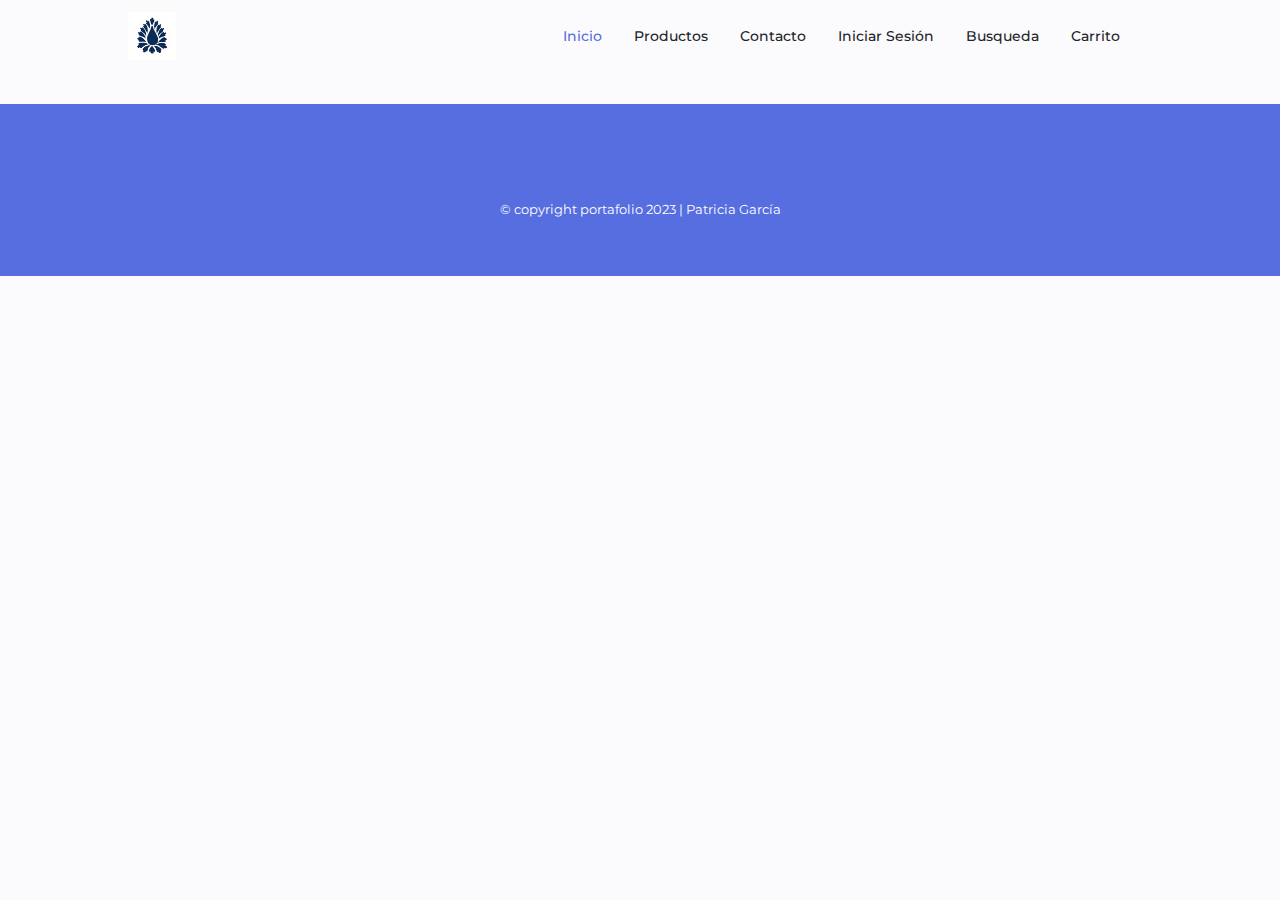
==== contacto.html @ 9fd1b2b0 "Realizando la sección de prodcutos" ====
<!DOCTYPE html>
<html lang="es">
<head>
    <meta charset="UTF-8">
    <meta http-equiv="X-UA-Compatible" content="IE=edge">
    <meta name="viewport" content="width=device-width, initial-scale=1.0">
    <link rel="icon" href="assets/img/logo.ico" type="image/icon">
    <title>Paperl y Cristal | Contacto</title>
    <link rel="stylesheet" href="https://unicons.iconscout.com/release/v4.0.8/css/line.css">
    <link href="https://fonts.googleapis.com/css2?family=Aladin&family=Montserrat:wght@400;600&display=swap" rel="stylesheet">
    <link rel="stylesheet" href="assets/css/normalize.css">

    <!--==================== CSS ====================-->
    <link rel="stylesheet" href="assets/css/styles.css">
    <link rel="stylesheet" href="assets/css/layout.css">
    <link rel="stylesheet" href="assets/css/nav.css">
    <link rel="stylesheet" href="assets/css/button.css">
    <link rel="stylesheet" href="assets/css/footer.css">
</head>
<body>

    <!--==================== HEADER ====================-->
    <header></header>
    <script src="assets/js/template/header.js"></script>
    
    <!--==================== MAIN ====================-->
    <main>

        <!--==================== productos ====================-->
    

    </main>

    <!--==================== FOOTER ====================-->
    <footer></footer>
    <script src="assets/js/template/footer.js"></script>

    <!--==================== MAIN JS ====================-->
    <script src="assets/js/main.js"></script>

    
    
</body>
</html>
---- assets/css/styles.css ----
:root {
    --header-height: 3rem;
    --line-height:1.5;

    /*========== Colors ==========*/
    /* Change favorite color */
    --hue-color: 230; /*Purple 250 - Green 142 - Blue 230 - Pink 340*/

    /* HSL color mode */
    --first-color: hsl(var(--hue-color), 69%, 61%);
    --first-color-second: hsl(var(--hue-color), 69%, 61%);
    --first-color-alt: hsl(var(--hue-color), 57%, 53%);
    --first-color-lighter: hsl(var(--hue-color), 92%, 85%);
    --title-color: hsl(var(--hue-color), 8%, 15%);
    --text-color: hsl(var(--hue-color), 8%, 45%);
    --text-color-light: hsl(var(--hue-color), 8%, 65%);
    --input-color: hsl(var(--hue-color), 70%, 96%);
    --body-color: hsl(var(--hue-color), 60%, 99%);
    --container-color: #fff;
    --scroll-bar-color: hsl(var(--hue-color), 12%, 90%);
    --scroll-thumb-color: hsl(var(--hue-color), 12%, 80%);
    --valido: #1ed12d;
    --invalido: #bb2929;

    /*========== Font and typography ==========*/
    --font-patron: 'Montserrat', sans-serif;
    --font-title: 'Merriweather', serif;

    /* .5rem = 8px, 1rem = 16px, 1.5rem = 24px ... */
    --big-font-size: 3rem;
    --medium-big-font-size: 2rem;
    --h1-font-size: 1.5rem;
    --h2-font-size: 1.25rem;
    --h3-font-size: 1.125rem;
    --normal-font-size: 1rem;
    --small-font-size: .813rem;
    --smaller-font-size: .75rem;

    /*========== Font weight ==========*/
    --font-medium: 500;
    --font-semi-bold: 600;

    /*========== Margenes Bottom ==========*/
    /* .25rem = 4px, .5rem = 8px, .75rem = 12px ... */
    --mb-0-25: .25rem;
    --mb-0-5: .5rem;
    --mb-0-75: .75rem;
    --mb-1: 1rem;
    --mb-1-5: 1.5rem;
    --mb-2: 2rem;
    --mb-2-5: 2.5rem;
    --mb-3: 3rem;

    /*========== Paddings ==========*/
    --pd-medium:2rem;
    --pd-normal:1rem;

    /*========== z index ==========*/
    --z-tooltip: 10;
    --z-fixed: 100;
    --z-modal: 1000;
}

@media screen and (min-width: 968px) {
  :root {
      --big-font-size: 3.5rem;
      --medium-big-font-size:3rem;
      --h1-font-size: 1.75rem;
      --h2-font-size: 1.5rem;
      --h3-font-size: 1.25rem;
      --normal-font-size: 1rem;
      --small-font-size: .875rem;
      --smaller-font-size: .813rem;
  }
}

/*========== Variables Dark theme ==========*/
body.dark-theme{
    /* HSL color mode */
    --first-color-second: hsl(var(--hue-color), 30%, 8%);
    --title-color: hsl(var(--hue-color), 8%, 95%);
    --text-color: hsl(var(--hue-color), 8%, 75%);
    --input-color: hsl(var(--hue-color), 29%, 16%);
    --body-color: hsl(var(--hue-color), 28%, 12%);
    --container-color: hsl(var(--hue-color), 29%, 16%);
    --scroll-bar-color: hsl(var(--hue-color), 12%, 48%);
    --scroll-thumb-color: hsl(var(--hue-color), 12%, 36%);
  }

/*==================== BASE ====================*/

* {
    box-sizing: border-box;
    padding: 0;
    margin: 0;
  }
  
  html {
    scroll-behavior: smooth;
  }
  
  body {
    margin: 0 0 var(--header-height) 0;
    font-family: var(--font-patron);
    font-size: var(--normal-font-size);
    background-color: var(--body-color);
    color: var(--text-color);
    line-height: var(--line-height);
  }

  /*main{
    min-height: calc(100vh - 210px);
  }*/
  
  h1, h2, h3, h4 {
    color: var(--title-color);
    font-weight: var(--font-semi-bold);
  }
  
  ul {
    list-style: none;
  }
  
  a {
    text-decoration: none;
  }
  
  img {
    max-width: 100%;
    height: auto;
  }
  
    /*==================== REUSABLE CSS CLASSES ====================*/
.section {
    padding: 1.5rem;
  }
  
.section__title {
  font-family: var(--font-title);
  font-size: var(--h1-font-size);
  color: var(--title-color);
  text-align: center;
  margin-bottom: var(--mb-3);
}

@media screen and (min-width: 568px) {
  .section {
    padding: 2rem 0 4rem;
  }
}

@media screen and (min-width: 768px){
  body{
    margin: 0;
    margin-top: calc(var(--header-height) + 1.5rem);
  }

  .section{
    padding: 6rem 0 2rem;
  }
}
---- assets/css/layout.css ----
/*==================== LAYOUT ====================*/
.container {
    width: 90%;
    max-width: 1024px;
    margin: 0 auto;
  }
  
  .grid {
    display: grid;
    gap: 1.5rem;
  }

  .header {
    width: 100%;
    position: fixed;
    bottom: 0;
    left: 0;
    z-index: var(--z-fixed);
    background-color: var(--body-color);
  }

  @media screen and (min-width: 768px){
    .header{
      top: 0;
      bottom: initial;
      padding: 0 1rem;
    }
  }
---- assets/css/nav.css ----
/*==================== NAV ====================*/
  .nav{
    /*max-width: 968px;*/
    height: var(--header-height);
    display: flex;
    justify-content: space-between;
    align-items: center;
  }
  
  .nav__toggle{
    color: var(--title-color);
    font-weight: var(--font-medium);
  }
  
  .nav__toggle:hover{
    color: var(--first-color);
  }
  
  .nav__toggle{
    font-size: 1.1rem;
    cursor: pointer;
  }

  @media screen and (max-width: 767px){
    .nav__menu{
      position: fixed;
      bottom: -100%;
      left: 0;
      width: 100%;
      background-color: var(--body-color);
      padding: 2rem 1.5rem 4rem;
      box-shadow: 0 -1px 4px rgba(0, 0, 0, 0.15);
      border-radius: 1.5rem 1.5rem 0 0;
      -webkit-border-radius: 1.5rem 1.5rem 0 0;
      -moz-border-radius: 1.5rem 1.5rem 0 0;
      -ms-border-radius: 1.5rem 1.5rem 0 0;
      -o-border-radius: 1.5rem 1.5rem 0 0;
      transition: 0.3s;
      -webkit-transition: 0.3s;
      -moz-transition: 0.3s;
      -ms-transition: 0.3s;
      -o-transition: 0.3s;
    }
  }
    
  .nav__list{
    grid-template-columns: repeat(3, 1fr);
  }

  .nav__logo{
    width: 3rem;
  }
  
  .nav__link{
    display: flex;
    flex-direction: column;
    align-items: center;
    font-size: var(--small-font-size);
    color: var(--title-color);
    font-weight: var(--font-medium);
  }
  
  .nav__link:hover{
    color: var(--first-color)
  }
  
  .nav__icon{
    font-size: 1.2rem;
  }
  
  .nav__close{
    position: absolute;
    right: 1.3rem;
    bottom: 0.5rem;
    font-size: 1.5rem;
    cursor: pointer;
    color:  var(--first-color);
  }
  
  .nav__close:hover{
    color: var(--first-color-alt);
  }

  /* show menu */
  .show-menu{ 
    bottom: 0;
  }
  
  /* Active link */
  .active-link{
    color: var(--first-color);
  }
  
  /* Change background header */
  .scroll-header{
    box-shadow: 0 -1px 4px rgba(0,0,0,0.15);
  }

  /*========== Button Dark/Light ==========*/
.nav__btns{
    display: flex;
    align-items: center;
  }
  
.change-theme{
  font-size: 1.25rem;
  color: var(--title-color);
  margin-right: var(--mb-1);
  cursor: pointer;
}
  
.change-theme:hover{
  color: var(--first-color);
}

  @media screen and (max-width: 320px) {
    .nav__list{
        grid-template-columns: repeat(2, 1fr);
      }
  }

  @media screen and (min-width: 768px){
    .nav{
      height: calc(var(--header-height) + 1.5rem);
      column-gap: 1rem;
    }
  
    .nav__icon,
    .nav__close,
    .nav__toggle{
      display: none;
    }
  
    .nav__list{
      display: flex;
      column-gap: 2rem;
    }
    .nav__menu{
      margin-left: auto;
    }  
  }
---- assets/css/button.css ----
/*==================== BUTTONS ====================*/
.button{
    display: inline-block;
    background-color: var(--first-color);
    color: #fff;
    padding: 1rem;
    border: none;
    border-radius: 0.5rem;
    -webkit-border-radius: 0.5rem;
    -moz-border-radius: 0.5rem;
    -ms-border-radius: 0.5rem;
    -o-border-radius: 0.5rem;
    font-weight: var(--font-medium);
  }
  
  .button:hover{
    background-color: var(--first-color-alt);
  }
  
  .button__icon{
    font-size: 1.25rem;
    margin-left: var(--mb-0-5);
    transition: 0.3s ease-in-out;
    -webkit-transition: 0.3s ease-in-out;
    -moz-transition: 0.3s ease-in-out;
    -ms-transition: 0.3s ease-in-out;
    -o-transition: 0.3s ease-in-out;
  }
  
  .button--white{
    background-color: #fff;
    color: var(--first-color);
  }
  
  .button--white:hover{
    background-color: #fff;
    transform: scale(0.98);
    -webkit-transform: scale(0.98);
    -moz-transform: scale(0.98);
    -ms-transform: scale(0.98);
    -o-transform: scale(0.98);
  }
  
  .button--flex{
    display: inline-flex;
    align-items: center;
    justify-content: center;
    flex-wrap: wrap;
  }
  
  .button--small{
    padding: 0.75rem 1rem;
  }
  
  .button--link{
    padding: 0;
    background-color: transparent;
    color: var(--first-color);
  }
  
  .button--link:hover{
    background-color: transparent;
    color: var(--first-color-alt);
  }
---- assets/css/footer.css ----
/*==================== FOOTER ====================*/
.footer{
    padding-top: 2rem;
  }
  
  .footer__bg{
    background-color: var(--first-color-second);
    padding: 2rem 0 3rem;
  }
  
  .footer__copy{
    font-size: var(--smaller-font-size);
    text-align: center;
    color: #fff;
    margin-top: var(--mb-3);
  }

  @media screen and (min-width: 768px) {
    .footer__bg{
      padding: 3rem 0 3.5rem;
    }
    
  }
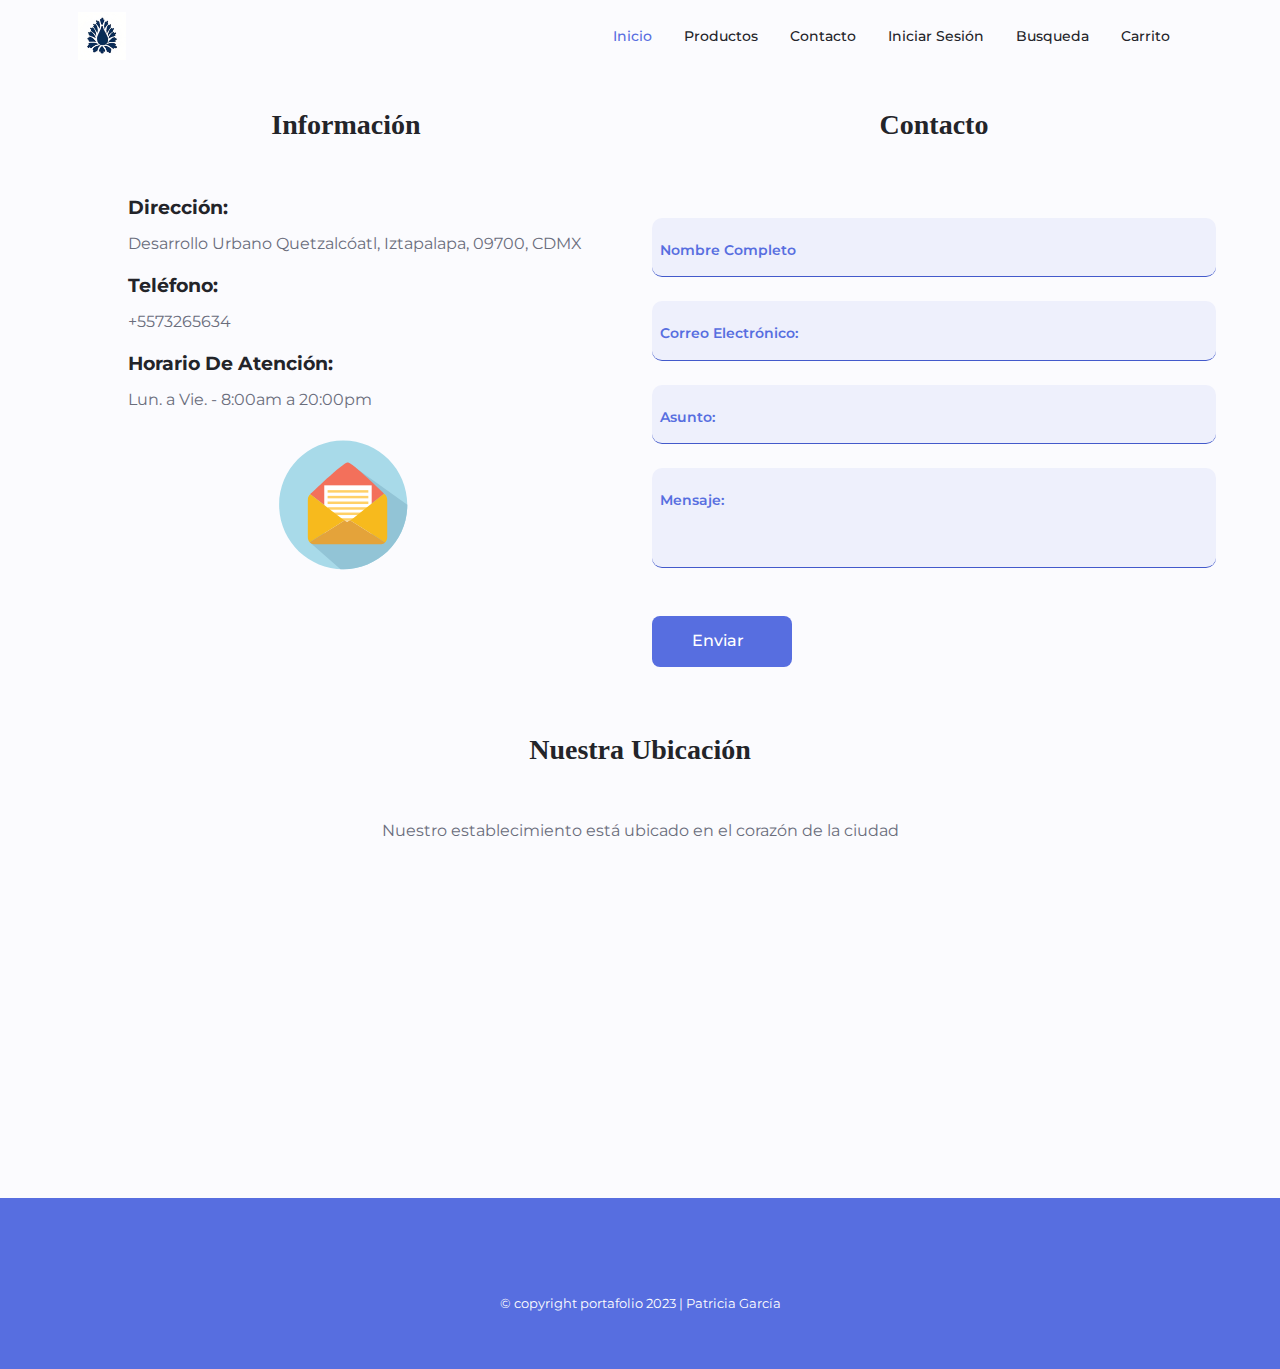
==== commit 0bd50cab: "Creando la estructura y estilo de la sección de contacto" ====
--- a/contacto.html
+++ b/contacto.html
@@ -14,6 +14,9 @@
     <link rel="stylesheet" href="assets/css/styles.css">
     <link rel="stylesheet" href="assets/css/layout.css">
     <link rel="stylesheet" href="assets/css/nav.css">
+    <link rel="stylesheet" href="assets/css/contacto-y-mapa.css">
+    <link rel="stylesheet" href="assets/css/informacion.css">
+    <link rel="stylesheet" href="assets/css/formulario.css">
     <link rel="stylesheet" href="assets/css/button.css">
     <link rel="stylesheet" href="assets/css/footer.css">
 </head>
@@ -26,7 +29,114 @@
     <!--==================== MAIN ====================-->
     <main>
 
-        <!--==================== productos ====================-->
+        <!--==================== CONTACTO ====================-->
+
+        <section class="contact section" id="contact">
+
+            <div class="contact__container container grid">
+                <div class="informacion">
+                    <h2  class="section__title">Información</h2>
+                    <div class="informacion-ctn">
+                        <div class="conten">
+                            <div class="icon">
+                                <i class="uil uil-map-marker icon-contacto"></i>
+                            </div>
+                            <div class="info-icon">
+                                <h3>dirección</h3>
+                                <p>Desarrollo Urbano Quetzalcóatl, Iztapalapa, 09700, CDMX</p>
+                            </div>
+                        </div>
+        
+                        <div class="conten">
+                            <div class="icon">
+                                <i class="uil uil-phone-alt icon-contacto"></i>
+                            </div>
+                            <div class="info-icon">
+                                <h3>teléfono</h3>
+                                <p>+5573265634</p>
+                            </div>
+                        </div>
+        
+                        <div class="conten">
+                            <div class="icon">
+                                <i class="uil uil-clock icon-contacto"></i>
+                            </div>
+                            <div class="info-icon">
+                                <h3>horario de atención</h3>
+                                <p>Lun. a Vie. - 8:00am a 20:00pm</p>
+                            </div>
+                        </div>
+
+                    </div>
+                    <img src="assets/svg/contacto.svg" alt="imagen de sobre" class="contact__img">
+                </div>
+
+                <form action="https://formsubmit.co/75dfb2d9fd093b82f85cb0cdede6fc29" method="POST" class="formulario grid" id="formulario">
+                    <h2  class="section__title">Contacto</h2>
+                    <fieldset class="fieldset">
+
+                        <div class="formulario__grupo" id="grupo__usuario">
+                            <div class="formulario__grupo-input">
+                                <input type="text" id="nombre" name="nombre" class="formulario__input" placeholder="Nombre Completo:" required data-tipo="nombreCompleto">
+                                <label class="formulario__label" for="nombre">Nombre Completo</label>
+                                <i class="formulario__validacion-estado uil uil-times-circle"></i>
+                                <span class="formulario__input-error">El campo no puede estar vacío</span>
+                            </div>
+                        </div>
+
+                        <div class="formulario__grupo" id="grupo__email">
+                            <div class="formulario__grupo-input">
+                                <input type="email" id="email" name="email" class="formulario__input" required placeholder="Correo Electrónico:" data-tipo="email">
+                                <label class="formulario__label" for="email">Correo Electrónico:</label>
+                                <i class="formulario__validacion-estado uil uil-times-circle"></i>
+                                <span class="formulario__input-error">Ingrese algun correo</span>
+                            </div>
+                        </div>
+
+                        <div class="formulario__grupo" id="grupo__asunto">
+                            <div class="formulario__grupo-input">
+                                <input type="text" id="asunto" name="asunto" class="formulario__input" placeholder="Asunto:" required data-tipo="asunto">
+                                <label class="formulario__label" for="asunto">Asunto:</label>
+                                <i class="formulario__validacion-estado uil uil-times-circle"></i>
+                                <span class="formulario__input-error">El campo no puede estar vacío</span>
+                            </div>
+                        </div>
+
+                        <div class="formulario__grupo" id="grupo__mensaje">
+                            <div class="formulario__grupo-input">
+                                <textarea id="mensaje" name="mensaje" cols="70" rows="10" class="formulario__input textarea" placeholder="Mensaje:" required data-tipo="mensaje"></textarea>
+                                <label class="formulario__label" for="mensaje">Mensaje:</label>
+                                <i class="formulario__validacion-estado uil uil-times-circle"></i>
+                                <span class="formulario__input-error">El campo no puede estar vacío</span>
+                            </div>
+                            
+                        </div>
+
+                    </fieldset>
+
+                    <button type="submit" class="button button--flex enviar">
+                        Enviar
+                        <i class="uil uil-message button__icon"></i>
+                    </button>
+
+                    <input type="hidden" name="_next" value="https://patricia-garcia.vercel.app/thanks.html">
+                    <input type="hidden" name="_template" value="table">
+                    
+                </form>
+            </div>
+        </section>
+
+        <!--==================== MAPA ====================-->
+        <section class="mapa">
+
+            <h3 class="section__title">Nuestra Ubicación</h3>
+            <p class="mapa__descripcion">Nuestro establecimiento está ubicado en el corazón de la ciudad</p>
+
+           <div class="mapa-contenido">
+            <iframe src="https://www.google.com/maps/embed?pb=!1m18!1m12!1m3!1d3764.9488013551077!2d-99.04613378917405!3d19.328027843936717!2m3!1f0!2f0!3f0!3m2!1i1024!2i768!4f13.1!3m3!1m2!1s0x85ce038f1c4e8fe7%3A0xef627acb657c78f6!2sCablebus%20Quetzalc%C3%B3atl!5e0!3m2!1ses-419!2sbr!4v1679517075923!5m2!1ses-419!2sbr" width="100%" height="300" style="border:0;" allowfullscreen="" loading="lazy" referrerpolicy="no-referrer-when-downgrade"></iframe>
+           </div>
+
+        </section>
     
 
     </main>
--- a/assets/css/layout.css
+++ b/assets/css/layout.css
@@ -1,7 +1,7 @@
 /*==================== LAYOUT ====================*/
 .container {
     width: 90%;
-    max-width: 1024px;
+    max-width: 1200px;
     margin: 0 auto;
   }
   
--- a/assets/css/contacto-y-mapa.css
+++ b/assets/css/contacto-y-mapa.css
@@ -0,0 +1,24 @@
+.contact{
+    padding: 2rem 0;
+}
+
+.contact__container{
+    grid-template-columns: repeat(1, 1fr);
+    row-gap: 3rem;
+}
+
+.mapa{
+    padding: 30px 0 0;
+}
+
+@media screen and (min-width: 768px) {
+    .contact__container{
+        grid-template-columns: repeat(2, 1fr);
+    }
+}
+
+/*@media screen and (max-width: 320px) {
+    .contact, .mapa{
+        padding: 2rem 1rem;
+    }
+}*/--- a/assets/css/informacion.css
+++ b/assets/css/informacion.css
@@ -0,0 +1,76 @@
+.informacion-ctn{
+    display: flex;
+    flex-direction: column;
+    justify-content: center;
+    align-items:center;
+    gap: 1rem
+}
+
+.conten{
+    display: flex;
+    flex-direction: column;
+    gap: 1rem;
+}
+
+.icon{
+    width: 32px;
+    margin: 0 auto;
+}
+
+.icon-contacto{
+    font-size: 2rem;
+    color: var(--first-color);
+
+}
+
+.informacion div > h3{
+    text-transform: capitalize;
+    font-weight: bold;
+    margin-bottom: 10px;
+    margin-top: 0;
+    text-align: center;
+}
+
+.informacion div > h3::after{
+    content:":"
+}
+
+.informacion div > p{
+    margin-top: 0;
+    word-break: break-all;
+}
+
+.contact__img{
+    display: none;
+}
+
+.mapa__descripcion{
+    text-align: center;
+    margin-bottom: var(--mb-1);
+}
+
+@media screen and (min-width: 320px) {
+    .informacion-ctn{
+        align-items:flex-start;
+    }
+    .conten{
+        flex-direction: row;
+        align-items: center;
+    }
+
+    .icon{
+        margin-right: 1rem;
+    }
+
+    .informacion div > h3{
+        text-align: left;
+    }
+}
+
+@media screen and (min-width: 768px) {
+    .contact__img{
+        display: block;
+        width: 150px;
+        margin: 1.5rem auto 0;
+    }
+}
--- a/assets/css/formulario.css
+++ b/assets/css/formulario.css
@@ -0,0 +1,142 @@
+.fieldset{
+    border: none;
+    padding: 0;
+}
+
+  .formulario__grupo-input{
+    display: flex;
+    flex-direction: column;
+    justify-content: flex-end;
+    box-sizing: border-box;
+    margin-bottom: 1.5rem;
+    position: relative;
+    font-weight: 300;
+}
+
+.formulario__label{
+  position: absolute;
+  top: 1.375rem;
+  left: 0.5rem;
+  font-size: var(--small-font-size); /*1rem*/
+  color: var(--first-color);
+  font-weight: var(--font-semi-bold);
+  cursor: pointer;
+}
+
+.formulario__input{
+    box-sizing: border-box;
+    padding: 2rem 2rem 0.5rem 0.5rem;
+    min-height: 3.25rem;
+    width: 100%;
+    background-color: var(--input-color);
+    color: var(--text-color);
+    font-family: var(--font-patron);
+    font-size: var(--normal-font-size);
+    outline: none;
+    border: none;
+    border-bottom: 1px solid var(--first-color-alt);
+    border-radius: 10px;
+        -webkit-border-radius: 10px;
+        -moz-border-radius: 10px;
+        -ms-border-radius: 10px;
+        -o-border-radius: 10px;
+    cursor: pointer;
+    transition: 0.2s all ease-in;
+        -webkit-transition: 0.2s all ease-in;
+        -moz-transition: 0.2s all ease-in;
+        -ms-transition: 0.2s all ease-in;
+        -o-transition: 0.2s all ease-in;
+}
+
+.textarea{
+    resize: none;
+    overflow: hidden;
+    height: 100px;
+    padding-top: 2rem;
+    padding-bottom: 1rem;
+    display: block;
+}
+
+.formulario__input::placeholder{
+    visibility: hidden;
+    color: transparent;
+}
+
+.formulario__input:focus{
+    outline: none;
+    border: 2px solid var(--activo);
+    box-shadow: 3px 0px 30px var(--sombra);
+}
+
+.formulario__input:not(:placeholder-shown) + .formulario__label,
+.formulario__input:focus + .formulario__label {
+  font-size: 0.875rem;
+  top: 0.25rem;
+  transition: all 0.25s;
+}
+
+.formulario__validacion-estado{
+    position: absolute;
+    right: 10px;
+    bottom: 15px;
+    font-size: 1rem;
+    opacity: 0;
+    /*z-index: 100;*/
+}
+
+.formulario__input-error{
+    font-size: 12px;
+    margin-bottom: 1rem;
+    display: none;
+}
+
+.enviar{
+    width: 140px;
+    justify-content: center;
+    cursor: pointer;
+    transition: 0.5s all ease-in-out;
+        -webkit-transition: 0.5s all ease-in-out;
+        -moz-transition: 0.5s all ease-in-out;
+        -ms-transition: 0.5s all ease-in-out;
+        -o-transition: 0.5s all ease-in-out;
+}
+
+.enviar:disabled{
+    background: #acacac;
+    color: #170101;
+    opacity: 0.6;
+    transition: all 150ms;
+    cursor: none;
+}
+
+/*Estios de validaciones*/
+.formulario__grupo-correcto .formulario__validacion-estado{
+    color: var(--valido);
+    opacity: 1;
+}
+
+.formulario__grupo-correcto .formulario__input{
+    border: 2px solid var(--valido);
+}
+
+.formulario__grupo-incorrecto{
+    margin-bottom: 0.5rem;
+}
+
+.formulario__grupo-incorrecto .formulario__validacion-estado{
+    color: var(--invalido);
+    opacity: 1;
+    bottom: 50px;
+}
+
+.formulario__grupo-incorrecto .formulario__label{
+    color: var(--invalido);
+}
+
+.formulario__grupo-incorrecto .formulario__input{
+    border: 2px solid var(--invalido);
+}
+
+.formulario__grupo-incorrecto .formulario__input-error{
+    display: block;
+}
--- a/assets/css/button.css
+++ b/assets/css/button.css
@@ -25,6 +25,10 @@
     -moz-transition: 0.3s ease-in-out;
     -ms-transition: 0.3s ease-in-out;
     -o-transition: 0.3s ease-in-out;
+  }
+
+  .button__icon:hover{
+    font-size: 1.40rem;
   }
   
   .button--white{
@@ -56,6 +60,7 @@
     padding: 0;
     background-color: transparent;
     color: var(--first-color);
+    cursor: pointer;
   }
   
   .button--link:hover{
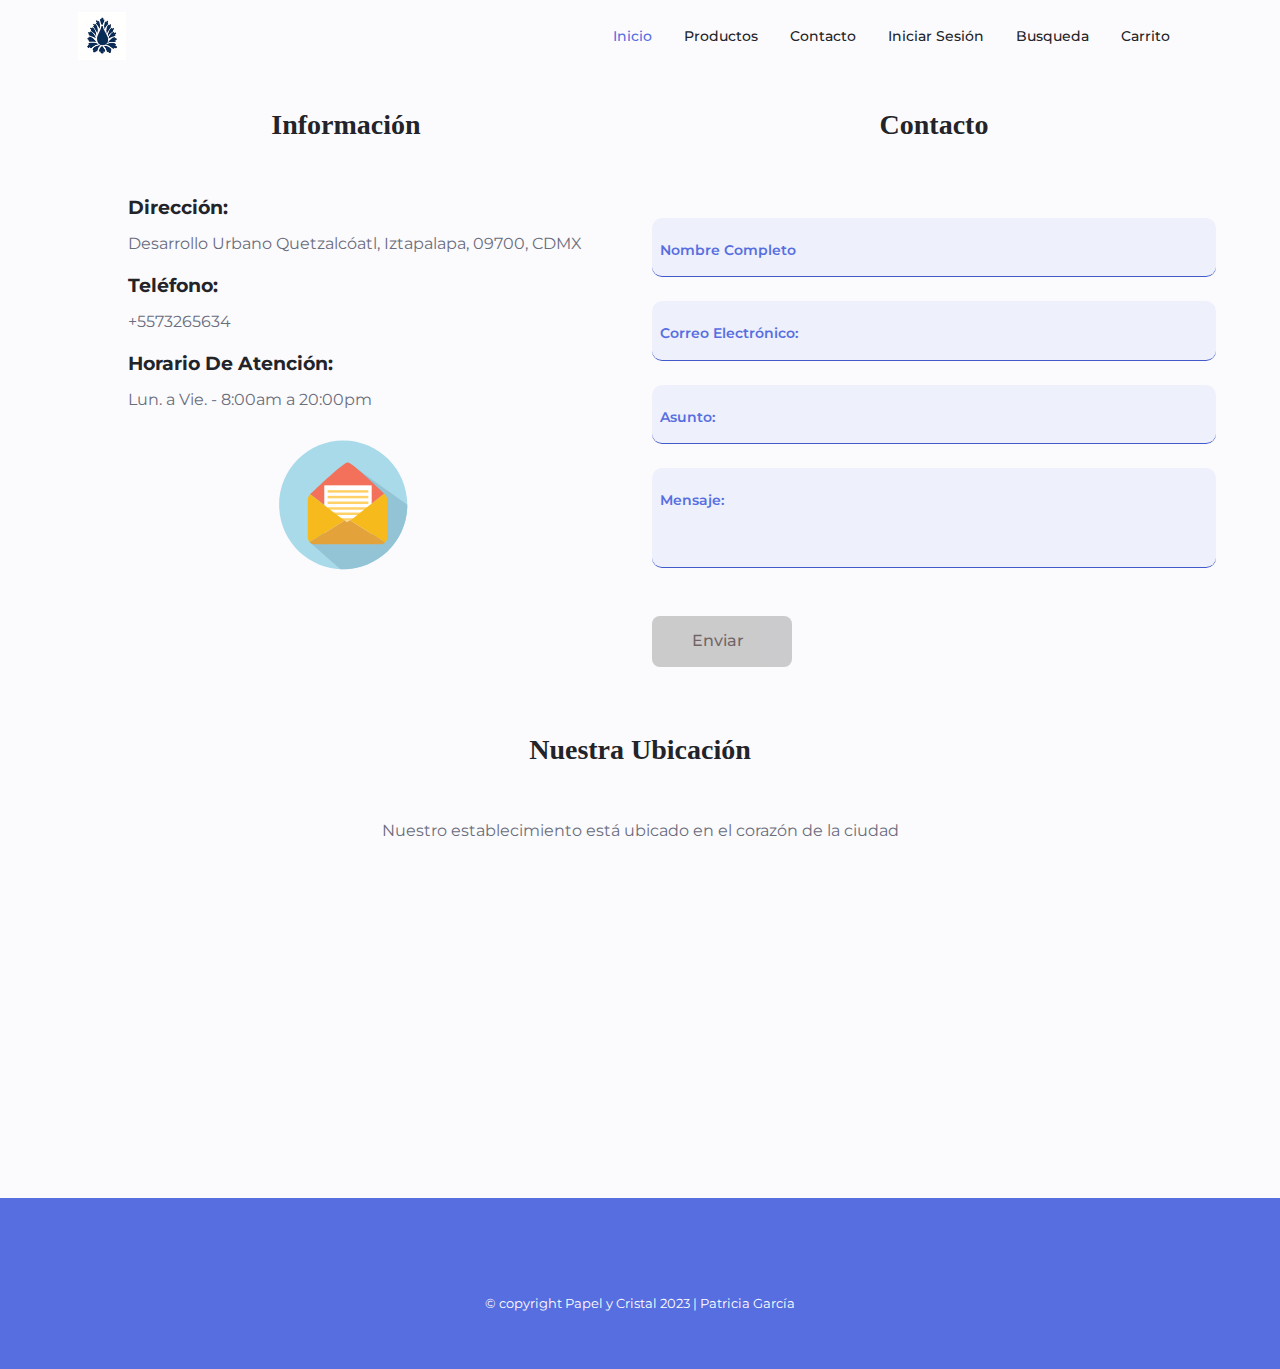
==== commit 004d7bea: "Actualizacion" ====
--- a/contacto.html
+++ b/contacto.html
@@ -19,6 +19,7 @@
     <link rel="stylesheet" href="assets/css/formulario.css">
     <link rel="stylesheet" href="assets/css/button.css">
     <link rel="stylesheet" href="assets/css/footer.css">
+    <link rel="stylesheet" href="assets/css/scrollup.css">
 </head>
 <body>
 
@@ -145,8 +146,13 @@
     <footer></footer>
     <script src="assets/js/template/footer.js"></script>
 
+    <!--==================== SCROLL TOP ====================-->
+    <a id="scroll-up"></a>
+    <script src="assets/js/template/scrollTop.js"></script>
+
     <!--==================== MAIN JS ====================-->
     <script src="assets/js/main.js"></script>
+    <script type="module" src="assets/js/formulario.js"></script>
 
     
     
--- a/assets/css/formulario.css
+++ b/assets/css/formulario.css
@@ -55,6 +55,7 @@
     padding-top: 2rem;
     padding-bottom: 1rem;
     display: block;
+    line-height: 1.5;
 }
 
 .formulario__input::placeholder{
--- a/assets/css/scrollup.css
+++ b/assets/css/scrollup.css
@@ -0,0 +1,39 @@
+/*========== SCROLL UP ==========*/
+.scrollup{
+    position: fixed;
+    right: 1rem;
+    bottom: -20%;
+    background-color: var(--first-color);
+    opacity: 0.7;
+    padding: 0 0.3rem;
+    border-radius: 0.4rem;
+    -webkit-border-radius: 0.4rem;
+    -moz-border-radius: 0.4rem;
+    -ms-border-radius: 0.4rem;
+    -o-border-radius: 0.4rem;
+    z-index: var(--z-tooltip);
+    transition: 0.4s ease-out;
+    -webkit-transition: 0.4s ease-out;
+    -moz-transition: 0.4s ease-out;
+    -ms-transition: 0.4s ease-out;
+    -o-transition: 0.4s ease-out;
+  }
+  
+  .scrollup:hover{
+    background-color: var(--first-color-alt);
+  }
+  
+  .scrollup__icon{
+    font-size: 1.5rem;
+    color: #fff;
+  }
+  /* Show scroll */
+  .show-scroll{
+    bottom: 5.5rem;
+  }
+
+  @media screen and (min-width: 768px) {
+    .show-scroll{
+      bottom: 3.5rem;
+    }
+  }